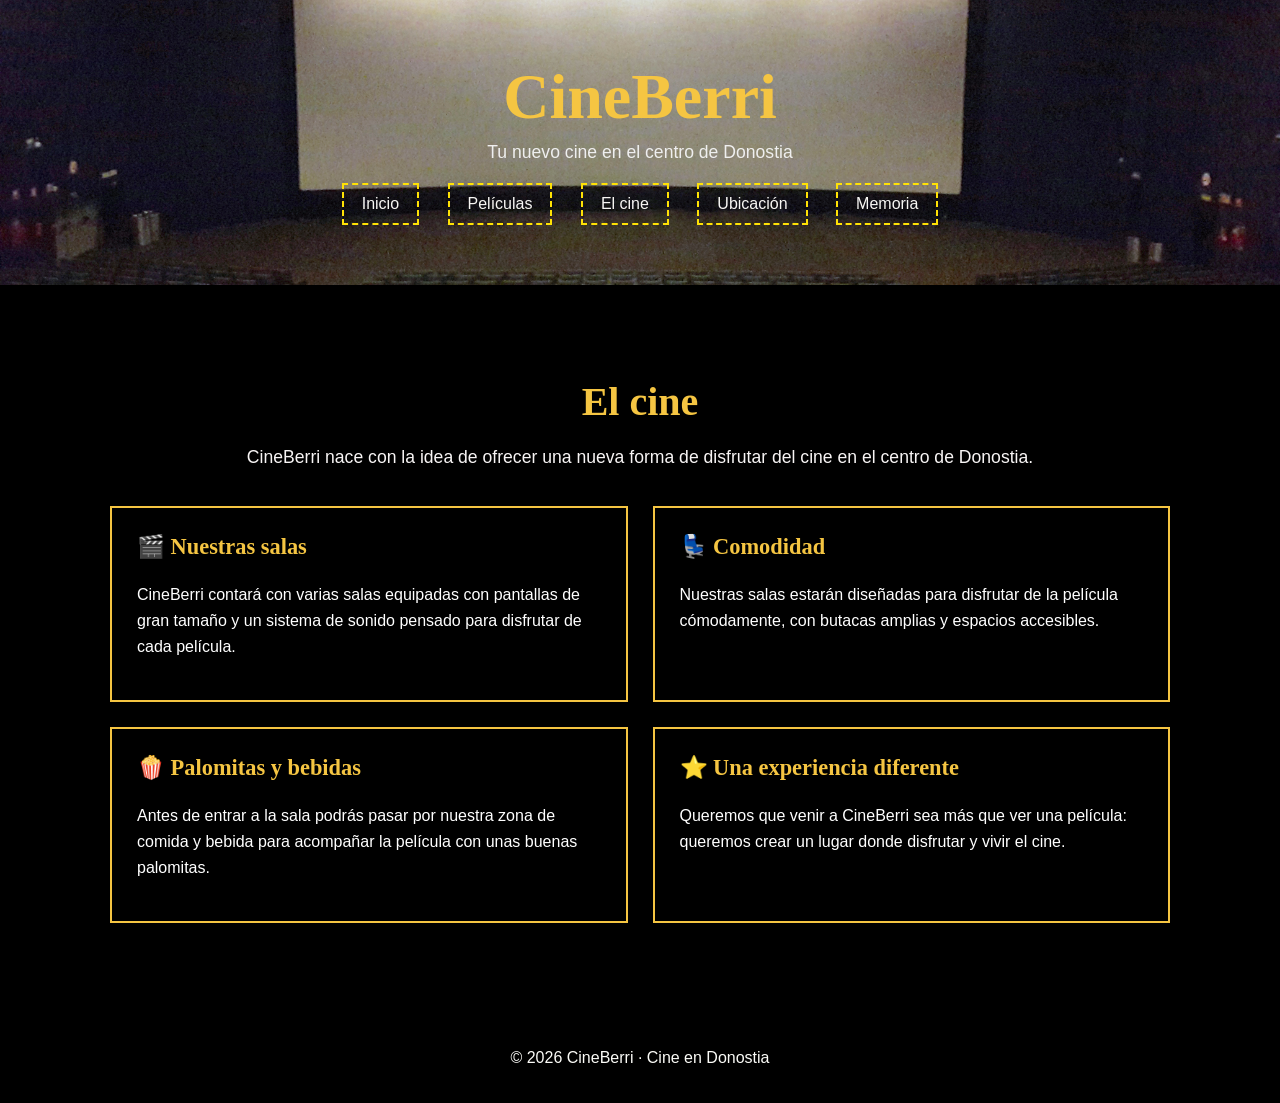
==== cine.html @ 69b41d90 "Versión inicial del proyecto" ====
<!DOCTYPE html>
<html lang="en">
<head>
    <meta charset="UTF-8">
    <meta name="viewport" content="width=device-width, initial-scale=1.0">

    <title>CineBerri - Películas</title>

    <link rel="stylesheet" href="css/style.css">
</head>
<body>
    <header class="header">

        <h1>CineBerri</h1>

        <p class="subtitle">Tu nuevo cine en el centro de Donostia</p>

        <nav class="menu">
            <a href="index.html">Inicio</a>
            <a href="peliculas.html">Películas</a>
            <a href="cine.html">El cine</a>
            <a href="ubicacion.html">Ubicación</a>
            <a href="memoria.html">Memoria</a>
        </nav>

    </header>
    
    <main>
<section class="cine-page">

    <h2>El cine</h2>

    <p class="cine-intro">
        CineBerri nace con la idea de ofrecer una nueva forma de disfrutar
        del cine en el centro de Donostia.
    </p>

    <div class="cine-container">

        <div class="cine-box">
            <h3>🎬 Nuestras salas</h3>
            <p>
                CineBerri contará con varias salas equipadas con pantallas
                de gran tamaño y un sistema de sonido pensado para disfrutar
                de cada película.
            </p>
        </div>

        <div class="cine-box">
            <h3>💺 Comodidad</h3>
            <p>
                Nuestras salas estarán diseñadas para disfrutar de la película
                cómodamente, con butacas amplias y espacios accesibles.
            </p>
        </div>

        <div class="cine-box">
            <h3>🍿 Palomitas y bebidas</h3>
            <p>
                Antes de entrar a la sala podrás pasar por nuestra zona de
                comida y bebida para acompañar la película con unas buenas
                palomitas.
            </p>
        </div>

        <div class="cine-box">
            <h3>⭐ Una experiencia diferente</h3>
            <p>
                Queremos que venir a CineBerri sea más que ver una película:
                queremos crear un lugar donde disfrutar y vivir el cine.
            </p>
        </div>

    </div>

</section>
    </main>
    
    <footer class="footer">

        <p>&copy; 2026 CineBerri · Cine en Donostia</p>

    </footer>
    
</body>
</html>
---- css/style.css ----
* {
    box-sizing: border-box;
}

body {
    margin: 0;
    font-family: Arial, sans-serif;
    background-color: #000000;
    color: #f5f5f5;
}


/* ---------- HEADER ---------- */

.header {
    background-image: url("../img/Sala_de_cine.jpg");
    background-size: cover;
    background-position: center;
    color: #f6ff00;
    text-align: center;
    padding: 60px 25px;
}

.header h1 {
    margin: 0;
    font-size: 4rem;
    font-family: Georgia, serif;
    color: #f5c542;
}
.subtitle {
    margin-top: 8px;
    font-size: 1.1rem;
    color: rgb(239, 239, 239);
}


/* ---------- MENU ---------- */

.menu {
    margin-top: 20px;
}

.menu a {
    color: rgb(248, 247, 244);
    text-decoration: none;
    margin: 0 12px;
    padding: 10px 18px;
    border: 2px dashed rgb(255, 226, 5);
    display: inline-block;
}

/* TODO: Añadir un efecto cuando el usuario pase el ratón por encima */


/* ---------- CONTENIDO ---------- */

main {
    max-width: 1100px;
    margin: 0 auto;
    padding: 30px 20px;
    background-color: rgba(0, 0, 0, 0.973);
}

.welcome {
    background-color: black(24, 2, 2, 0.858);
    padding: 30px;
    margin-bottom: 30px;
    text-align: center;
    color: rgb(255, 247, 0);
}

.welcome h2 {
    margin-top: 0;
}
.welcome p {
    font-size: 1.1rem;
    line-height: 1.7;
    color: #f8f8f7;
    max-width: 800px;
    margin: 15px auto;
}
.welcome h2,
.featured h2,
.information h2 {
    font-family: Georgia, serif;
    font-size: 2rem;
    color: #f5c542;
    text-align: center;
    margin-bottom: 20px;
}
.featured p {
    line-height: 1.5;
}

.why h3{
font-family: Georgia, serif;
    color: #f5c542;
    margin-bottom: 20px;
}

.why h2 {
    font-family: Georgia, serif;
    font-size: 2rem;
    color: #f5c542;
    text-align: center;
    margin-bottom: 20px;
}

.why-container {
    display: flex;
    gap: 20px;
    flex-wrap: wrap;
}
.why-box {
    flex: 1;
    border: 2px dashed rgb(255, 226, 5);
    display: inline-block;
}

/* ---------- PELÍCULAS ---------- */

.movie-container {
    display: flex;
    gap: 20px;
}

.movie {
    background-color: #222;
    color: rgb(243, 242, 236);
    padding: 15px;
    width: 250px;
    border: 2px solid #f5c542;
}

.movie img {
    width: 100%;
    height: 300px;
    object-fit: cover;
}

/* FIXME: Revisar el tamaño de las imágenes en pantallas pequeñas */


/* ---------- INFORMACIÓN ---------- */

.info-container {
    display: flex;
    gap: 20px;
}

.info-box {
    background-color: rgb(16, 15, 15);
    padding: 20px;
    flex: 1;
    border: 2px solid #f5c542;
}
.movie h3,
.info-box h3 {
    font-family: Georgia, serif;
    font-size: 1.4rem;
    color: #f5c542;
    margin-top: 15px;
}
.movie p,
.info-box p {
    font-size: 1rem;
    line-height: 1.6;
}
/* TODO: Añadir estilos para los enlaces de las cajas */


/* ---------- FOOTER ---------- */

.footer {
    background-color: #000000;
    color: rgb(251, 251, 247);
    text-align: center;
    padding: 20px;
    margin-top: 30px;
}
/* ---------- PÁGINA DE PELÍCULAS ---------- */

.movies-page {
    padding: 20px 0;
}

.movies-page h2 {
    color: #f5c542;
    font-family: Georgia, serif;
    font-size: 2.5rem;
    text-align: center;
    margin-bottom: 10px;
}

.movies-intro {
    text-align: center;
    font-size: 1.1rem;
    margin-bottom: 35px;
}

.movies-grid {
    display: grid;
    grid-template-columns: repeat(2, 1fr);
    gap: 30px;
}

.movie-card {
    display: flex;
    background-color: #222;
    color: white;
    border: 2px solid #f5c542;
    overflow: hidden;
}

.movie-card img {
    width: 200px;
    height: 300px;
    object-fit: cover;
}

.movie-info {
    padding: 20px;
}

.movie-info h3 {
    color: #f5c542;
    font-family: Georgia, serif;
    font-size: 1.4rem;
    margin-top: 0;
}

.movie-info p {
    line-height: 1.5;
}

.movie-info a {
    display: inline-block;
    color: white;
    text-decoration: none;
    border: 2px dashed white;
    padding: 8px 14px;
    margin-top: 10px;
}

.movie-info a:hover {
    background-color: #f5c542;
    color: #222;
}

/* ---------- EL CINE ---------- */

.cine-page {
    padding: 30px 0;
}

.cine-page h2 {
    color: #f5c542;
    font-family: Georgia, serif;
    font-size: 2.5rem;
    text-align: center;
    margin-bottom: 15px;
}

.cine-intro {
    color: #f8f5f5;
    text-align: center;
    font-size: 1.1rem;
    line-height: 1.6;
    margin-bottom: 35px;
}

.cine-container {
    display: grid;
    grid-template-columns: repeat(2, 1fr);
    gap: 25px;
}

.cine-box {
    background-color: #000000;
    color: white;
    padding: 25px;
    border: 2px solid #f5c542;
}

.cine-box h3 {
    color: #f5c542;
    font-family: Georgia, serif;
    font-size: 1.4rem;
    margin-top: 0;
}

.cine-box p {
    color: white;
    line-height: 1.6;
}
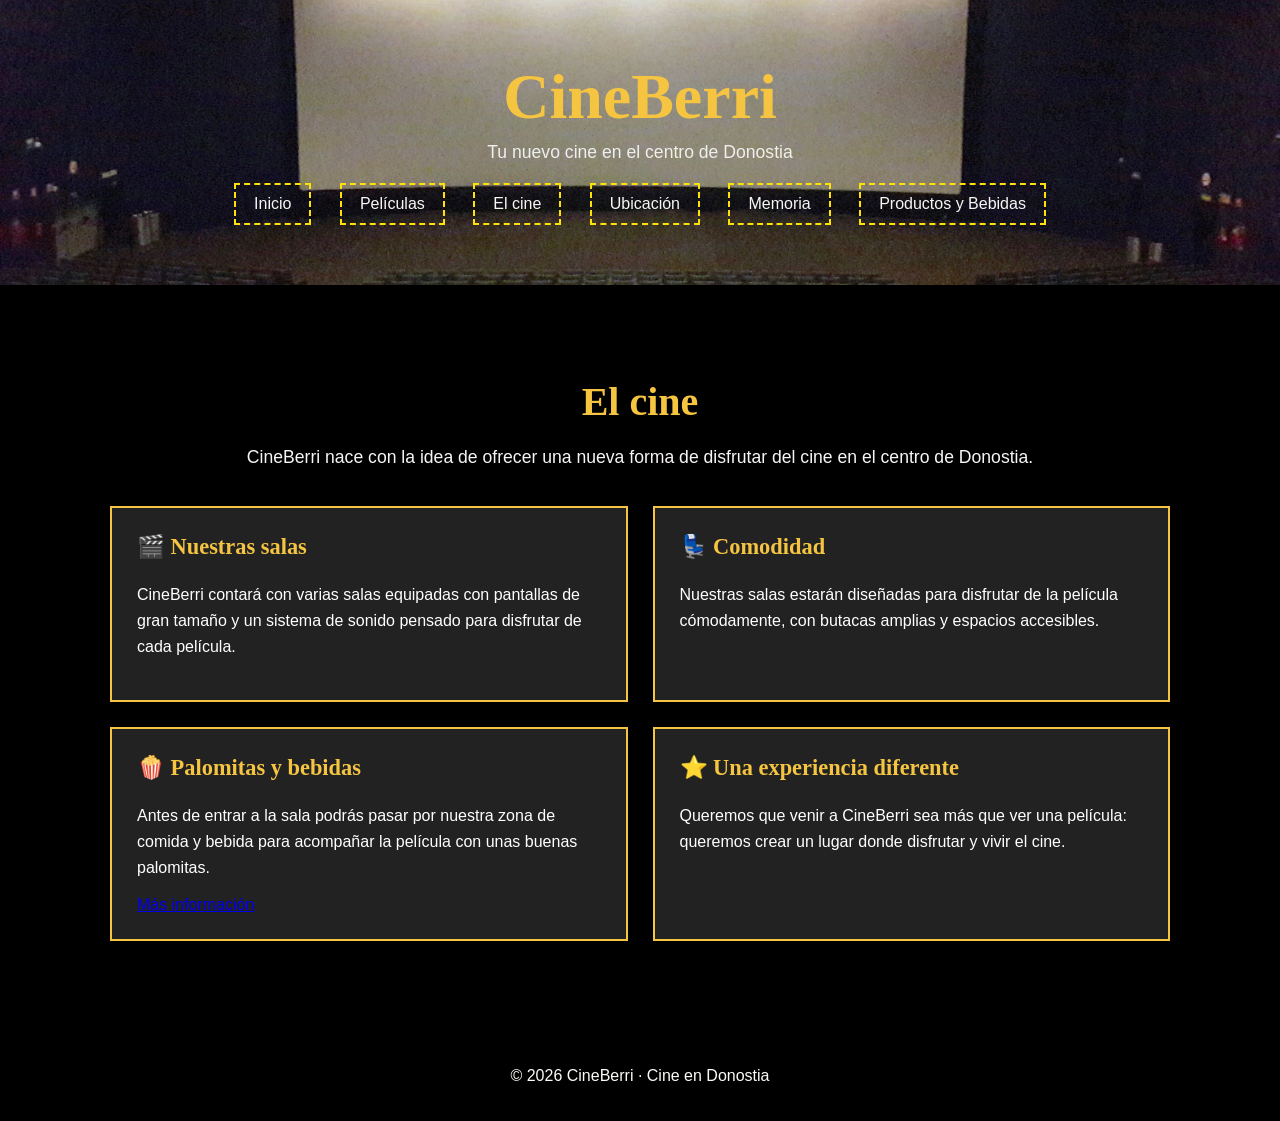
==== commit c2a8539b: "Añadir documentación del proyecto 4" ====
--- a/cine.html
+++ b/cine.html
@@ -21,11 +21,13 @@
             <a href="cine.html">El cine</a>
             <a href="ubicacion.html">Ubicación</a>
             <a href="memoria.html">Memoria</a>
+            <a href="productos.html">Productos y Bebidas</a>
         </nav>
 
     </header>
     
     <main>
+        
 <section class="cine-page">
 
     <h2>El cine</h2>
@@ -61,6 +63,7 @@
                 comida y bebida para acompañar la película con unas buenas
                 palomitas.
             </p>
+            <a href="Productos.html">Más información</a>
         </div>
 
         <div class="cine-box">
--- a/css/style.css
+++ b/css/style.css
@@ -276,7 +276,7 @@
 }
 
 .cine-box {
-    background-color: #000000;
+    background-color: #222;
     color: white;
     padding: 25px;
     border: 2px solid #f5c542;
@@ -292,4 +292,100 @@
 .cine-box p {
     color: white;
     line-height: 1.6;
+}
+/* ---------- UBICACIÓN ---------- */
+.ubicación-page {
+    padding: 30px 0;
+    text-align: center;
+}
+.ubicación-page h2 {
+color: #f5c542;
+font-family: Georgia, serif;
+font-size: 2.5rem;
+margin-bottom: 15px;
+}
+
+.ubicación-intro {
+color: #ffffff;
+font-size: 1.1rem;
+margin-bottom: 30px;
+}
+
+.ubicación-map {
+background-color: #222;
+color: #f5f5f5;
+padding: 25px;
+text-align: center;
+border: 2px solid #f5c542;
+}
+
+.ubicación-map h3 {
+    font-family: Georgia, serif;
+    color:#f5c542
+}
+
+.ubicación-map a {
+    display: inline-block;
+    color: rgb(255, 254, 253);
+    border: 2px dashed rgb(243, 185, 76);
+    padding: 8px 14px;
+    margin-top: 10px;
+}
+/* ---------- MEMORIA ---------- */
+.memoria-page {
+    padding: 30px 0;
+}
+
+.memoria-page h2 {
+    color: #f5c542;
+    font-family: Georgia, serif;
+    font-size: 2.5rem;
+    margin-bottom: 15px;
+    text-align: center;
+}
+
+.memoria-reflexion h2 {
+    color: #f5c542;
+    font-size: 2.5rem;
+    margin-bottom: 15px;
+    text-align: center;
+    font-family: Georgia
+}
+
+.memoria-reflexion h3,
+.memoria-reflexion p {
+color: #f5c542;
+border: 2px solid #f5c542;
+color: white;
+line-height: 1.6; 
+background-color: #222;
+}
+
+.memoria-evidencias h2 {
+    color: #f5c542;
+    font-size: 2.5rem;
+    margin-bottom: 15px;
+    text-align: center;
+    font-family: Georgia
+}
+
+.memoria-evidencias h3 {
+    color: #f5c542;
+}
+
+.memoria-page p {
+    background-color: #222;
+    color: white;
+    padding: 25px;
+    border: 2px solid #f5c542;
+    line-height: 1.6; 
+}
+
+/* ---------- PRODUCTOS Y BEBIDAS ---------- */
+.productos-intro h2 {
+    color: #f5c542;
+    font-size: 2.5rem;
+    margin-bottom: 15px;
+    text-align: center;
+    font-family: Georgia, serif
 }
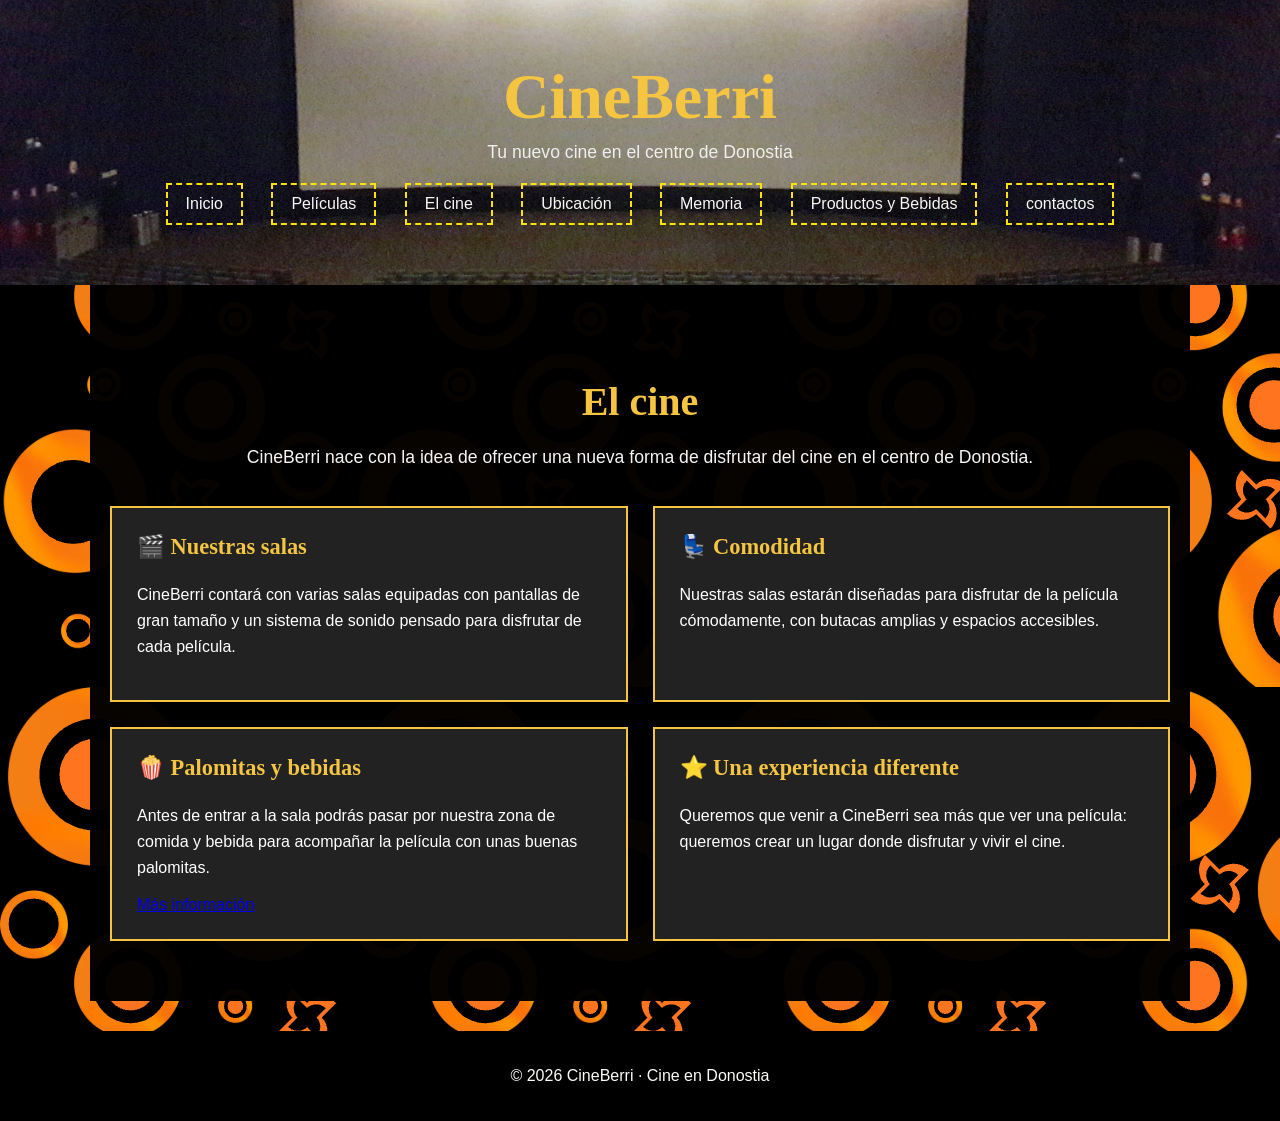
==== commit 08822f34: "Añadir imágenes del proyecto" ====
--- a/cine.html
+++ b/cine.html
@@ -22,6 +22,7 @@
             <a href="ubicacion.html">Ubicación</a>
             <a href="memoria.html">Memoria</a>
             <a href="productos.html">Productos y Bebidas</a>
+            <a href="contacto.html">contactos</a>
         </nav>
 
     </header>
--- a/css/style.css
+++ b/css/style.css
@@ -5,7 +5,7 @@
 body {
     margin: 0;
     font-family: Arial, sans-serif;
-    background-color: #000000;
+    background-image: url("../img/fondo.png");
     color: #f5f5f5;
 }
 
@@ -88,6 +88,49 @@
     text-align: center;
     margin-bottom: 20px;
 }
+
+
+.horarios {
+    background-color: #222;
+    color: white;
+    text-align: center;
+    padding: 30px 20px;
+    margin: 40px auto;
+    border: 2px solid #f5c542;
+    border-radius: 15px;
+    max-width: 800px;
+}
+
+.horarios h2 {
+    font-family: Georgia, serif;
+    color:#f5c542;
+    font-size: 2.5rem;
+    margin-bottom: 10px;
+}
+
+.horario {
+    background-color: #ff8c10;
+    margin: 15px auto;
+    padding: 15px;
+    border-radius: 10px;
+}
+
+.horario h3 {
+    margin-top: 0;
+    color:#f5c542;
+}
+
+.horario p {
+    font-size: 18px;
+    margin-bottom: 0;
+}
+
+.nota {
+    font-size: 13px;
+    color: #ccc;
+    margin-top: 20px;
+}
+
 .featured p {
     line-height: 1.5;
 }
@@ -116,6 +159,7 @@
     border: 2px dashed rgb(255, 226, 5);
     display: inline-block;
 }
+
 
 /* ---------- PELÍCULAS ---------- */
 
@@ -372,6 +416,10 @@
 .memoria-evidencias h3 {
     color: #f5c542;
 }
+.memoria-evidencias img {
+border: 5px solid #f5c542 ;
+width: 300px;
+}
 
 .memoria-page p {
     background-color: #222;
@@ -382,10 +430,161 @@
 }
 
 /* ---------- PRODUCTOS Y BEBIDAS ---------- */
-.productos-intro h2 {
+.lista-productos {
+    display: flex;
+    flex-wrap: wrap;
+    justify-content: center;
+    gap: 20px;
+    padding: 20px;
+}
+
+.intro-productos h2,
+.informacion-productos h2 {
     color: #f5c542;
     font-size: 2.5rem;
     margin-bottom: 15px;
     text-align: center;
-    font-family: Georgia, serif
-}+    font-family: Georgia
+}
+
+.intro-productos p,
+.informacion-productos p {
+text-align: center;
+}
+
+.lista-productos h3 {
+    color: #f5c542;
+    margin-bottom: 15px;
+    text-align: center;
+    font-family: Georgia
+}
+
+.producto {
+    width: 250px;
+    height: 200px;
+    padding: 15px;
+    text-align: center;
+    color: white;
+    background-size: cover;
+    background-position: center;
+    border-radius: 10px;
+}
+
+/* Imágenes de fondo */
+.palomitas {
+    background-image: url("../img/palomitas.png");
+    border: 2px solid #f5c542;
+}
+
+.refresco {
+    background-image: url("../img/refresco.png");
+    border: 2px solid #f5c542;
+}
+
+.agua {
+    background-image: url("../img/agua.png");
+    border: 2px solid #f5c542;
+}
+
+.nachos {
+    background-image: url("../img/nachos.png");
+    border: 2px solid #f5c542;
+}
+
+.golosinas {
+    background-image: url("../img/golosinas.png");
+    border: 2px solid #f5c542;
+}
+
+.menu-cine {
+    background-image: url("../img/menu.png");
+    border: 2px solid #f5c542;
+}
+
+.palomitas-de-colorines {
+    background-image: url("../img/palomitas de colorines.png");
+    border: 2px solid #f5c542;
+}
+
+.hot-dog {
+    background-image: url("../img/hot dog.png");
+    border: 2px solid #f5c542;
+}
+
+.pizzetas {
+    background-image: url("../img/pizzetas.png");
+    border: 2px solid #f5c542;
+}
+
+.producto {
+    position: relative;
+}
+
+.etiqueta-nuevo {
+    position: absolute;
+    top: 0;
+    left: 0;
+    width: 100%;
+    background-color: rgb(15, 14, 14);
+    color: #f5c542;
+    text-align: center;
+    padding: 8px 0;
+    font-size: 16px;
+    font-weight: bold;
+    box-sizing: border-box;
+    border: 2px solid #f5c542;
+    border-radius: 8px ;
+}
+
+.producto h3,
+.producto p {
+    background-color: rgba(0, 0, 0, 0.6);
+    padding: 5px;
+}
+
+.precio {
+    font-weight: bold;
+}
+
+footer {
+    text-align: center;
+    padding: 20px;
+}
+
+/* ---------- CONTACTOS ---------- */
+.preguntas {
+    background-color: #222;
+    color: white;
+    max-width: 700px;
+    margin: 40px auto;
+    padding: 25px;
+    border: 2px solid #f5c542;
+    border-radius: 20px;
+}
+
+.preguntas h2 {
+    font-family: Georgia, serif;
+    color: #f5c542;
+    text-align: center;
+    font-size: 2.5rem;
+    margin-bottom: 25px;
+}
+
+.preguntas article {
+    background-color: #faa214;
+    padding: 15px;
+    margin: 15px 0;
+    border-radius: 12px;
+    border-left: 5px solid #f5c542;
+}
+
+.preguntas h3 {
+    color: #f5c542;
+    margin-top: 0;
+}
+
+.preguntas p {
+    color: #ddd;
+    line-height: 1.5;
+    margin-bottom: 0;
+}
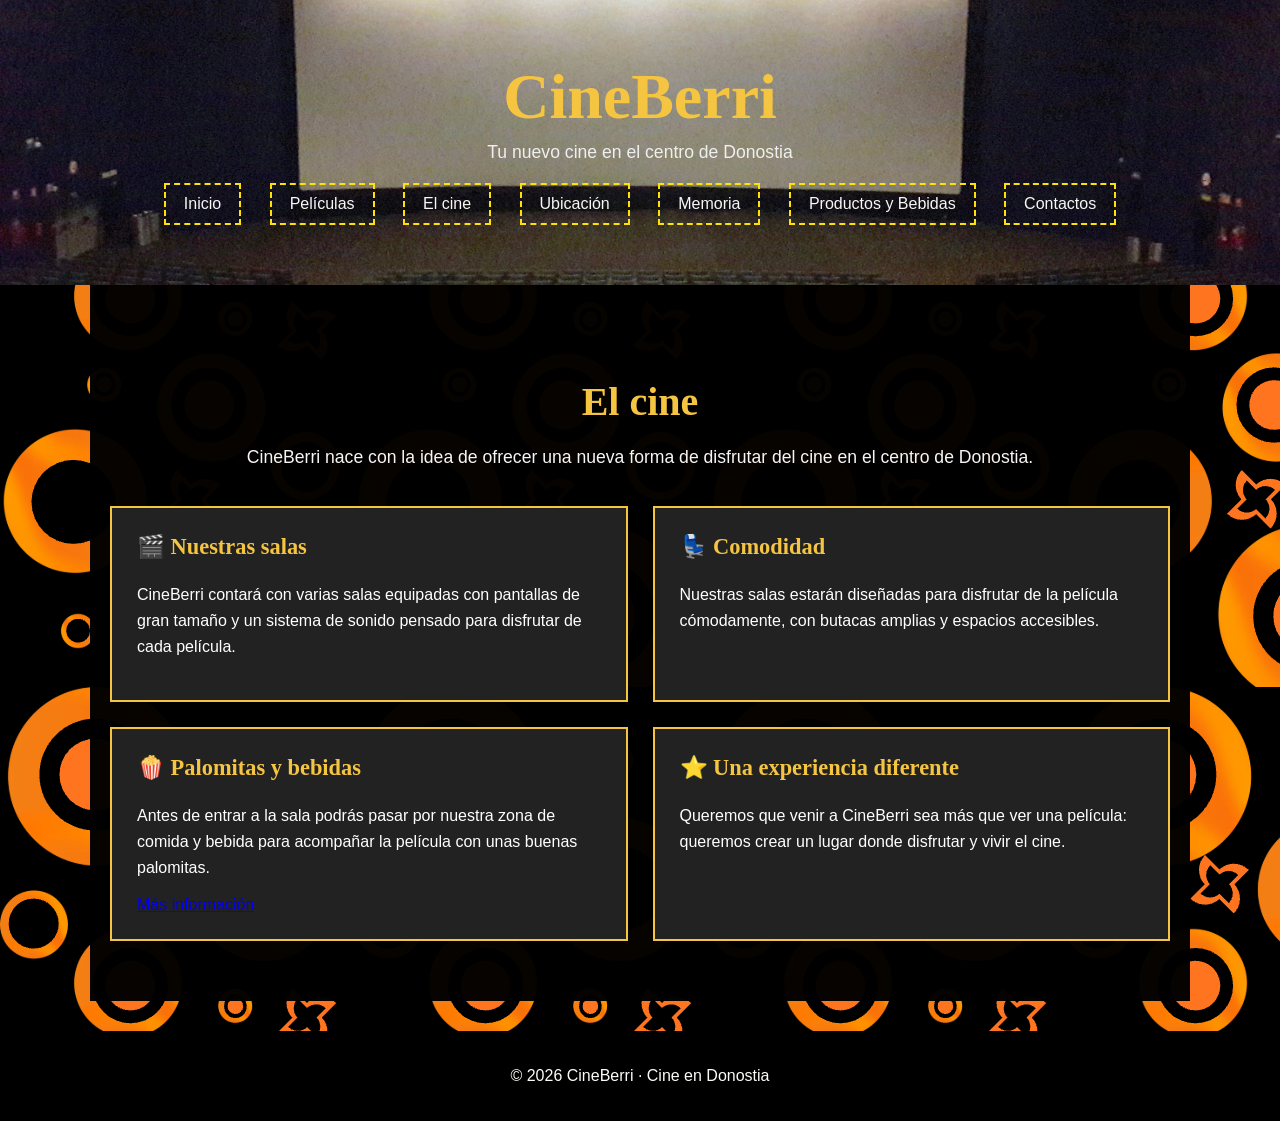
==== commit 39e0933f: "Correct spelling of 'contactos' to 'Contactos'" ====
--- a/cine.html
+++ b/cine.html
@@ -22,7 +22,7 @@
             <a href="ubicacion.html">Ubicación</a>
             <a href="memoria.html">Memoria</a>
             <a href="productos.html">Productos y Bebidas</a>
-            <a href="contacto.html">contactos</a>
+            <a href="contacto.html">Contactos</a>
         </nav>
 
     </header>
@@ -88,4 +88,4 @@
     
 </body>
 </html>
-        +        
